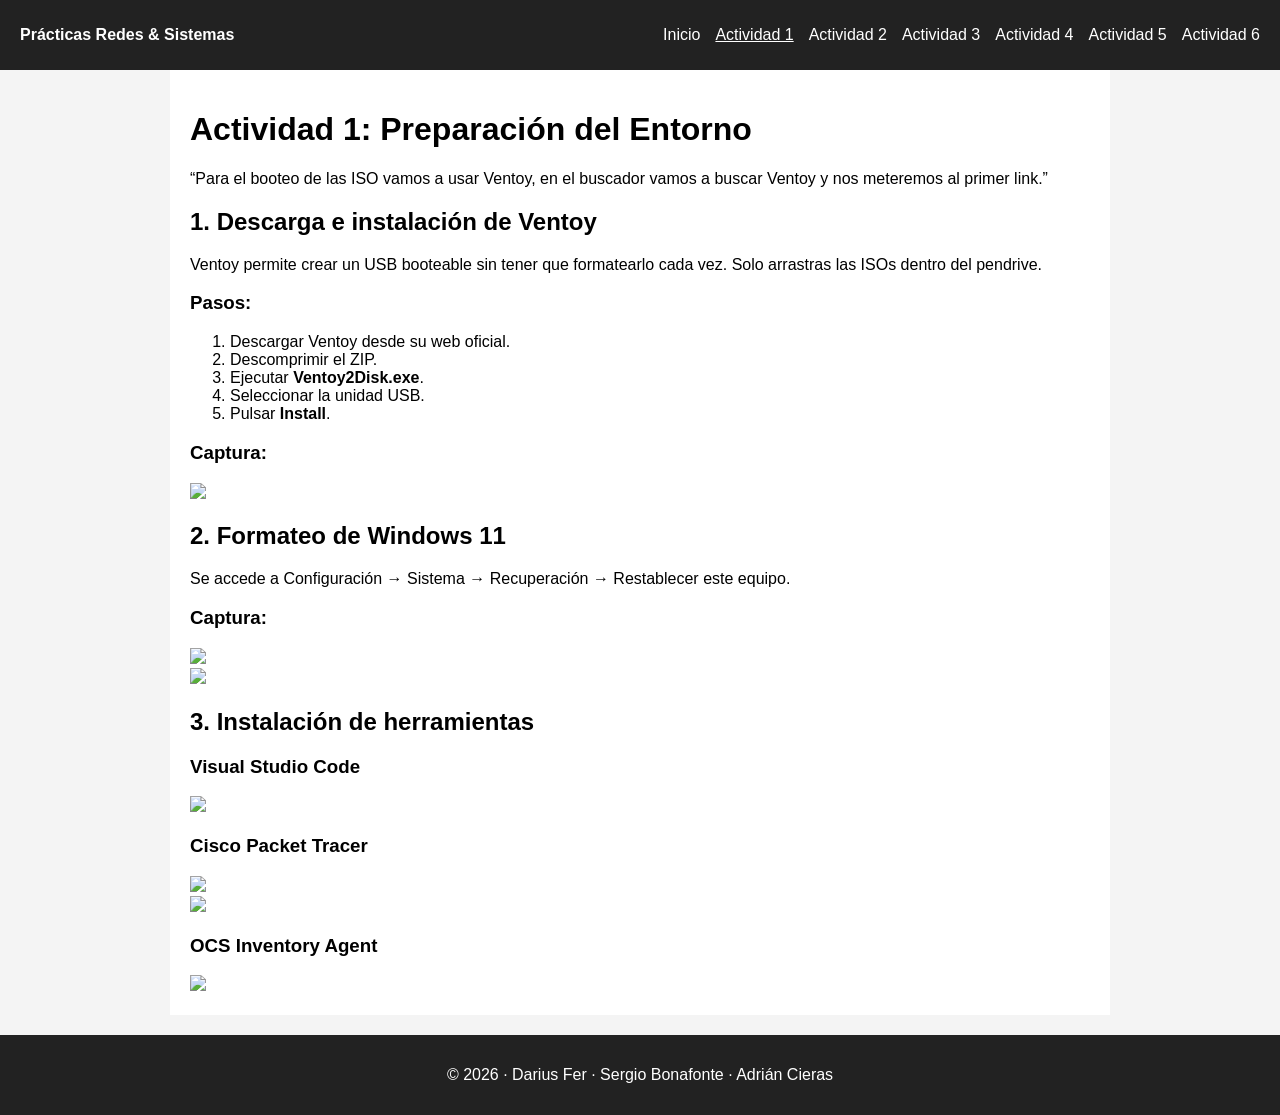
==== actividad1.html @ a3bf317f "Actividad 1" ====
<!DOCTYPE html>
<html lang="es">
<head>
    <meta charset="UTF-8">
    <title>Actividad 1 – Preparación del Entorno</title>
    <link rel="stylesheet" href="Estilos/styles.css">
    <script defer src="JavaScript/app.js"></script>
</head>

<body>

<nav class="navbar">
    <div class="logo">Prácticas Redes & Sistemas</div>
    <button class="menu-btn">☰</button>
    <ul class="nav-links">
        <li><a href="index.html">Inicio</a></li>
        <li><a class="active" href="actividad1.html">Actividad 1</a></li>
        <li><a href="actividad2.html">Actividad 2</a></li>
        <li><a href="actividad3.html">Actividad 3</a></li>
        <li><a href="actividad4.html">Actividad 4</a></li>
        <li><a href="actividad5.html">Actividad 5</a></li>
        <li><a href="actividad6.html">Actividad 6</a></li>
    </ul>
</nav>

<main class="container">

    <h1>Actividad 1: Preparación del Entorno</h1>

    <p class="quote">
        “Para el booteo de las ISO vamos a usar Ventoy, en el buscador vamos a buscar Ventoy y nos meteremos al primer link.”
    </p>

    <h2>1. Descarga e instalación de Ventoy</h2>
    <p>
        Ventoy permite crear un USB booteable sin tener que formatearlo cada vez.  
        Solo arrastras las ISOs dentro del pendrive.
    </p>

    <h3>Pasos:</h3>
    <ol>
        <li>Descargar Ventoy desde su web oficial.</li>
        <li>Descomprimir el ZIP.</li>
        <li>Ejecutar <strong>Ventoy2Disk.exe</strong>.</li>
        <li>Seleccionar la unidad USB.</li>
        <li>Pulsar <strong>Install</strong>.</li>
    </ol>

    <h3>Captura:</h3>
    <img src="Imagenes/ventoydescarga.png">

    <h2>2. Formateo de Windows 11</h2>
    <p>
        Se accede a Configuración → Sistema → Recuperación → Restablecer este equipo.
    </p>

    <h3>Captura:</h3>
    <img src="Imagenes/RecuperacionW.png" width="600">
    <br>
    <img src="Imagenes/Windows.png" width="600">

    <h2>3. Instalación de herramientas</h2>

    <h3>Visual Studio Code</h3>
    <img src="Imagenes/Visual.png" width="600">

    <h3>Cisco Packet Tracer</h3>
    <img src="Imagenes/CiscoD.png" width="600">
    <br>
    <img src="Imagenes/CisacoA.png" width="600">

    <h3>OCS Inventory Agent</h3>
    <img src="Imagenes/OCS.png" width="600">

</main>

<footer>
    <p>© 2026 · Darius Fer · Sergio Bonafonte · Adrián Cieras</p>
</footer>

</body>
</html>
---- Estilos/styles.css ----
body {
    margin: 0;
    font-family: Arial, sans-serif;
    background: #f4f4f4;
}

.navbar {
    background: #222;
    color: white;
    padding: 10px 20px;
    display: flex;
    align-items: center;
    justify-content: space-between;
}

.navbar .logo {
    font-weight: bold;
}

.nav-links {
    list-style: none;
    display: flex;
    gap: 15px;
}

.nav-links a {
    color: white;
    text-decoration: none;
}

.nav-links a.active {
    text-decoration: underline;
}

.menu-btn {
    display: none;
    background: none;
    border: none;
    color: white;
    font-size: 26px;
}

.container {
    padding: 20px;
    max-width: 900px;
    margin: auto;
    background: white;
}

footer {
    text-align: center;
    padding: 15px;
    background: #222;
    color: white;
    margin-top: 20px;
}

/* Responsive */
@media (max-width: 700px) {
    .nav-links {
        display: none;
        flex-direction: column;
        background: #333;
        padding: 10px;
    }

    .nav-links.show {
        display: flex;
    }

    .menu-btn {
        display: block;
    }
}
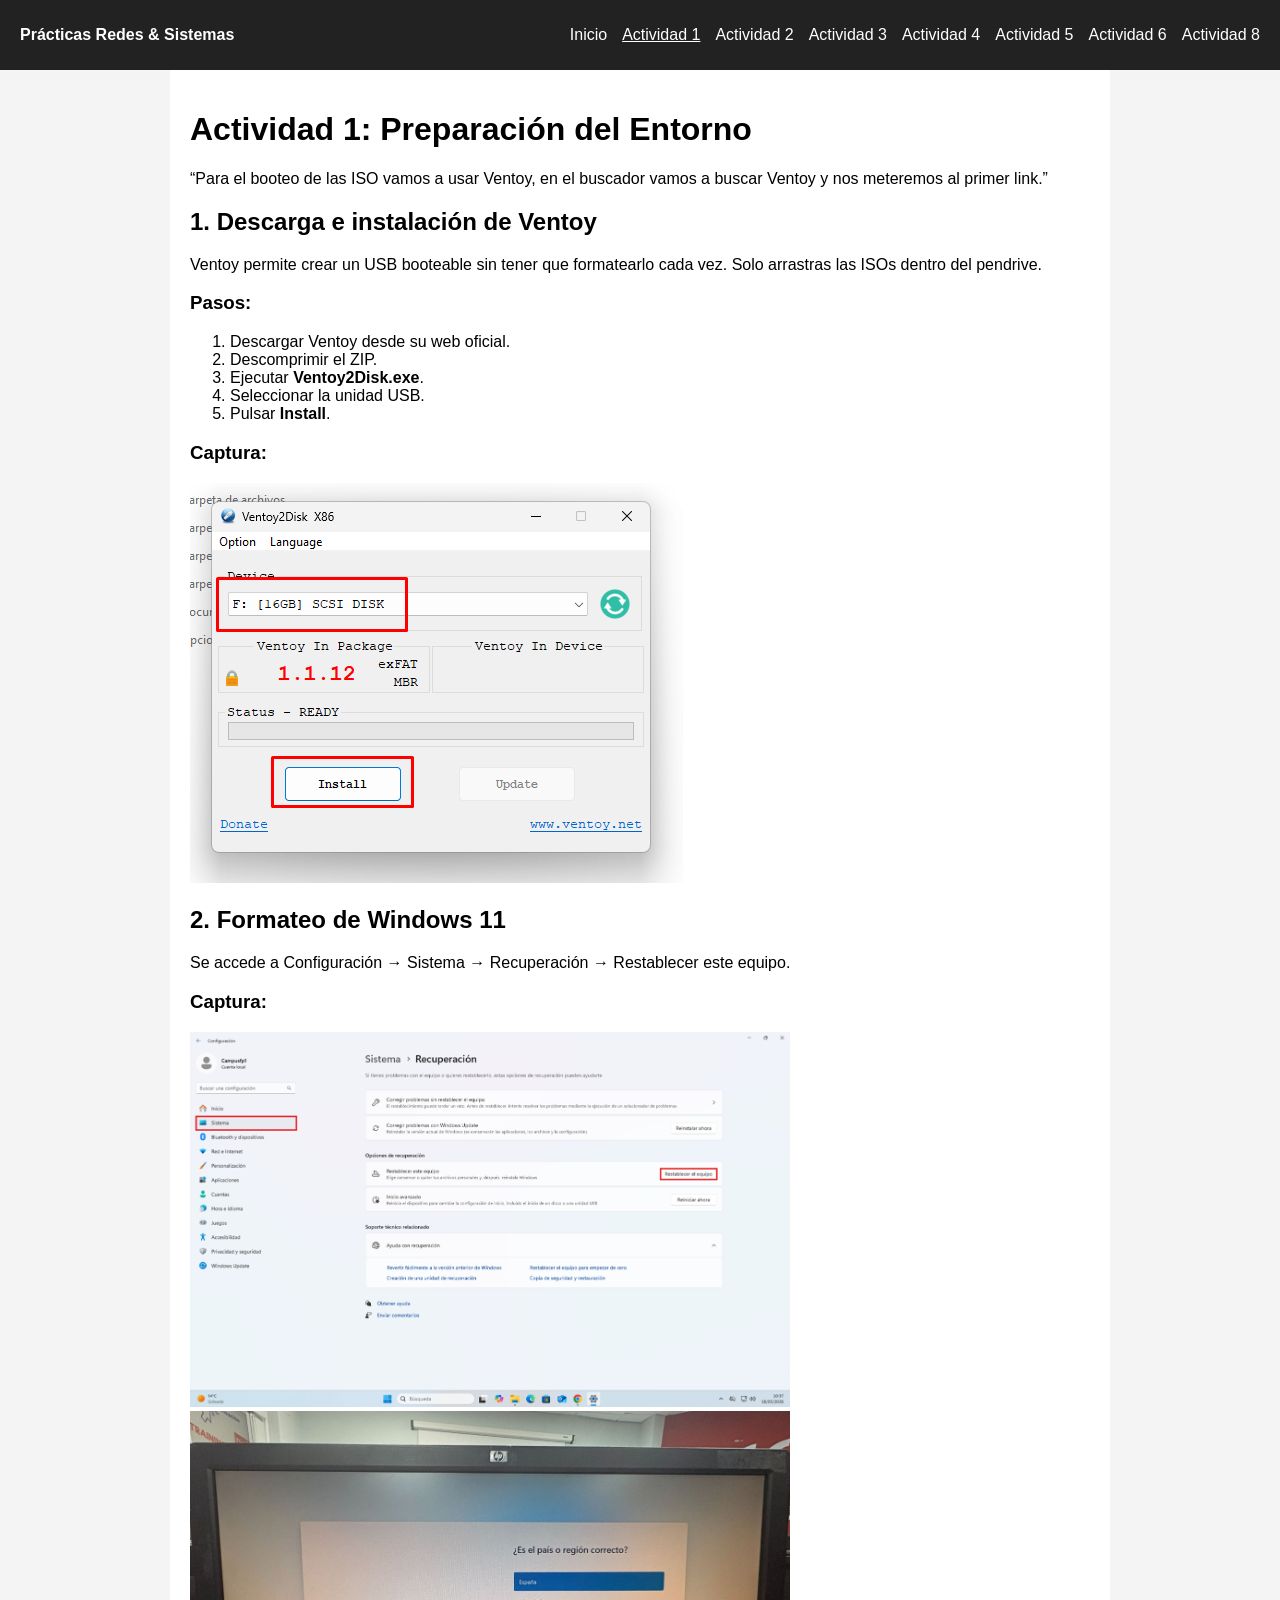
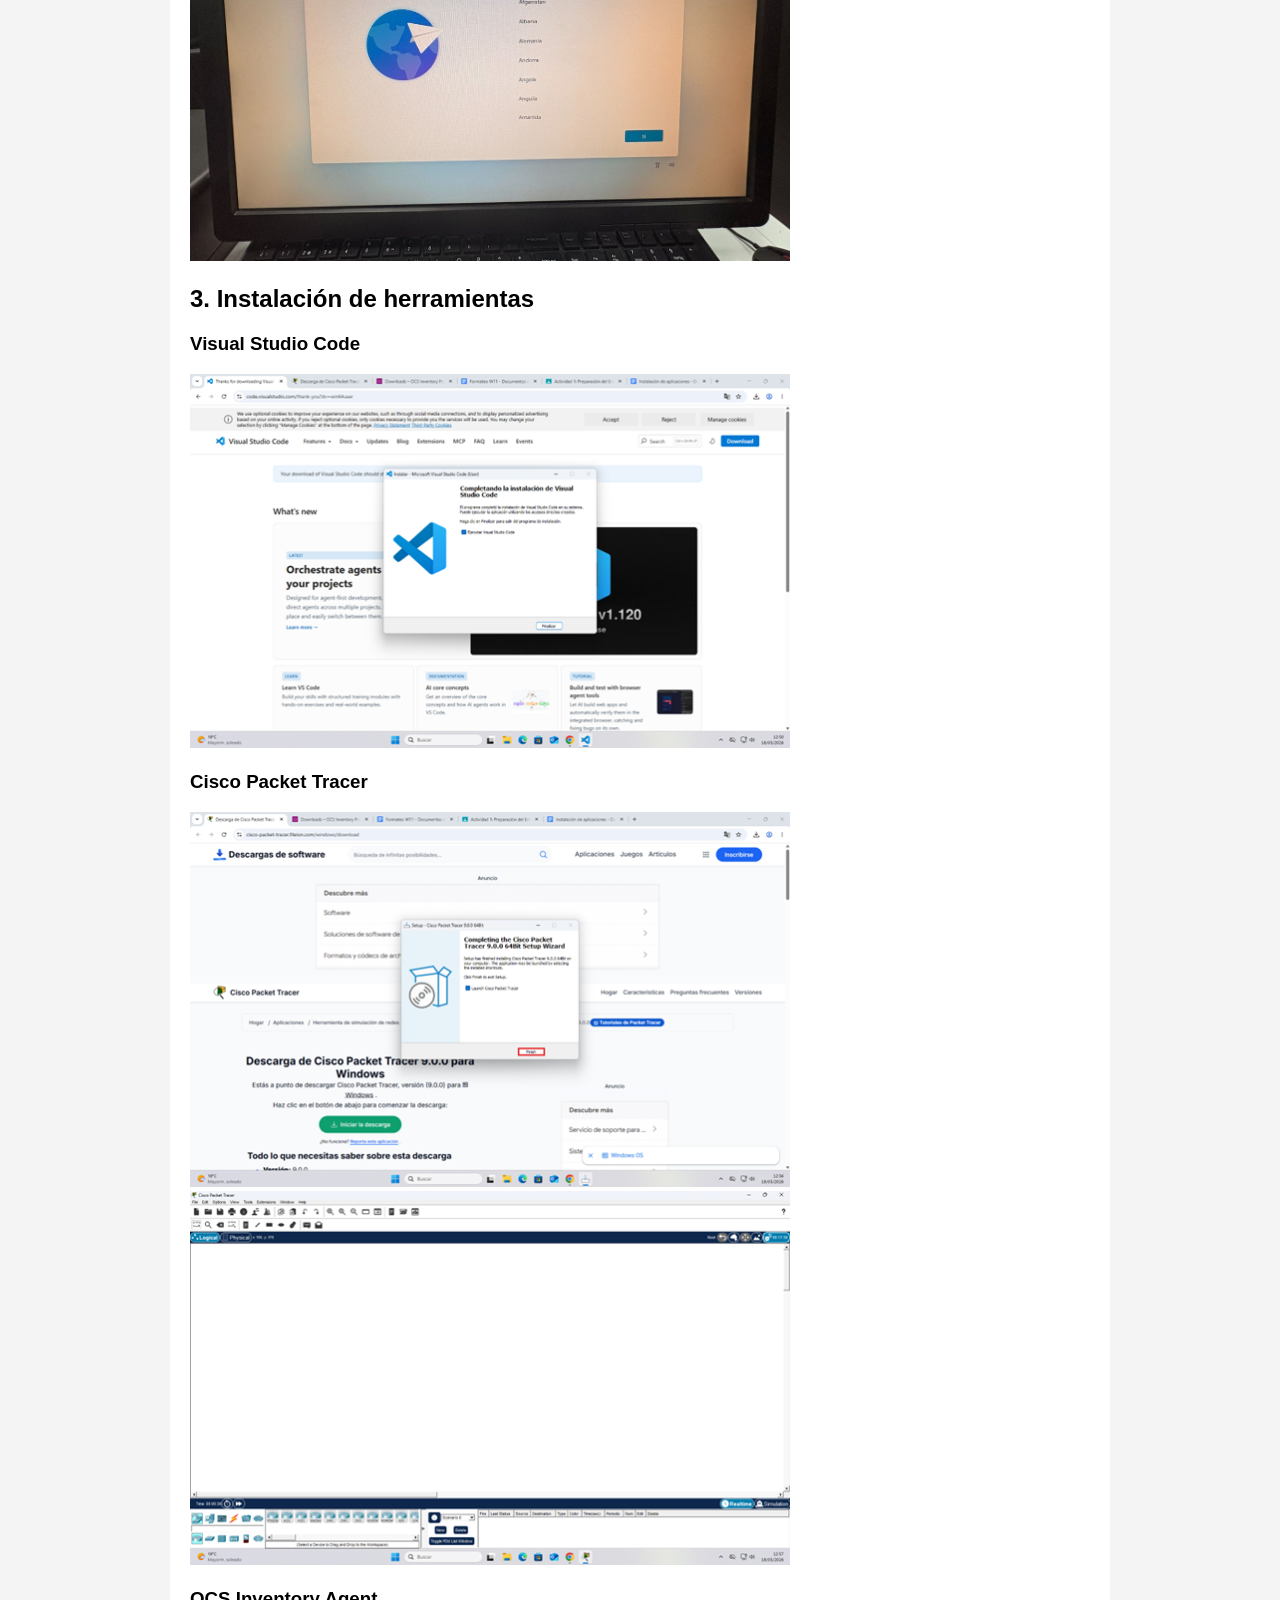
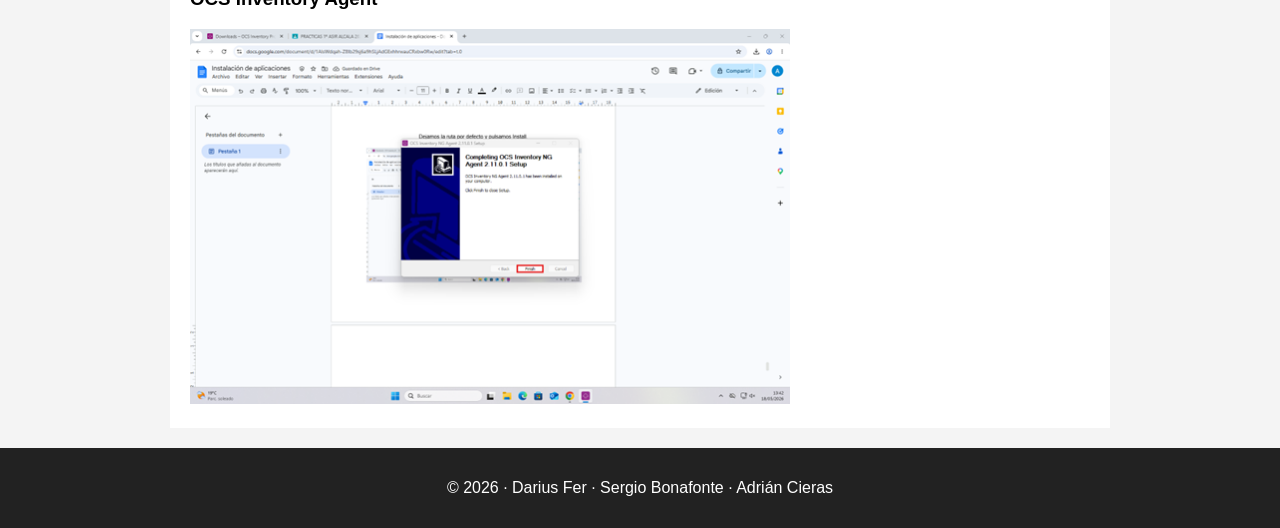
==== commit 8315df59: "Actividad 1" ====
--- a/actividad1.html
+++ b/actividad1.html
@@ -20,6 +20,7 @@
         <li><a href="actividad4.html">Actividad 4</a></li>
         <li><a href="actividad5.html">Actividad 5</a></li>
         <li><a href="actividad6.html">Actividad 6</a></li>
+        <li><a href="actividad 8.html">Actividad 8</a></li>
     </ul>
 </nav>
 
